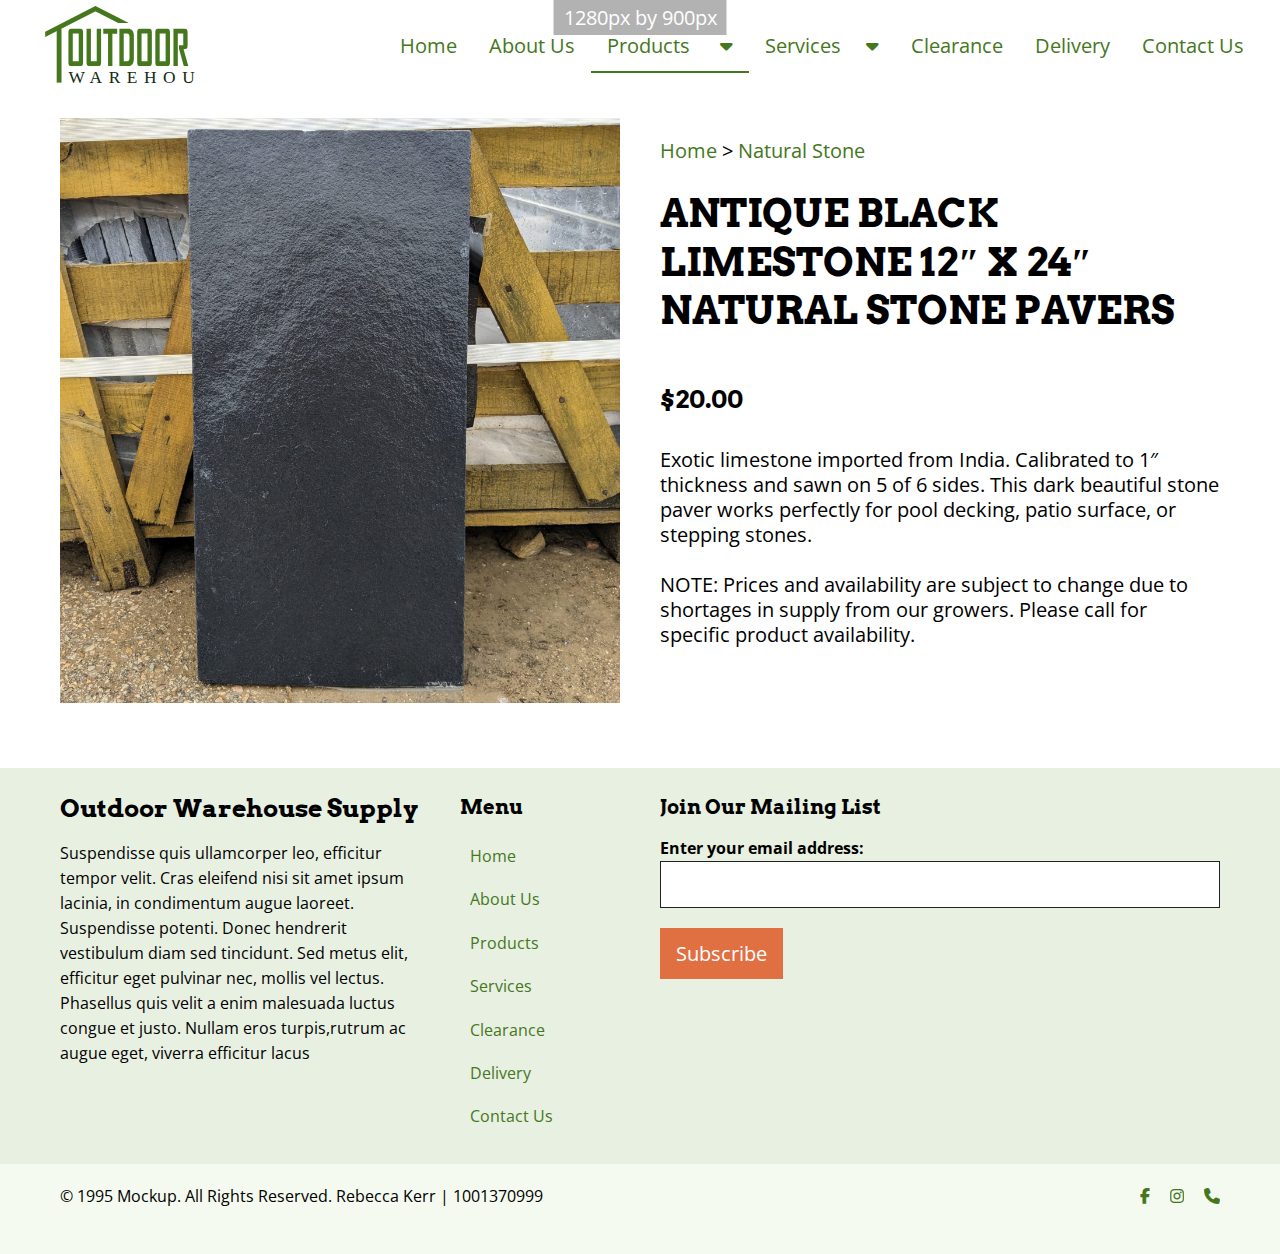
==== web-communication-design-development-2-main/10 - website redesign/20-item.html @ f3628c06 "Delivery page created and added to nav and footer." ====
<!doctype html>
<html lang="en">
    <head>
        <meta charset="utf-8">
        <meta name="viewport" content="width=device-width, initial-scale=1, shrink-to-fit=no">
        <meta name="keywords" content="HTML Template">
        <meta name="description" content="Rebecca Kerr - 1001370999 | HTML Template">
        <meta name="author" content="Student Name">

        <title>Rebecca Kerr - 1001370999 | Template</title>
        <link rel="stylesheet" href="css/style.css">
    </head>
    <body>
        <div class="container-fluid">
            <div class="row">
                <div class="col-sm-12">
                    <nav class="navbar">
                        <a class="navbar-brand" href="index.html">Navbar</a>
                        <button class="navbar-toggler" type="button" data-target="#navigation">
                            <span class="fa-solid fa-bars"></span>
                        </button>
                        <div class="navigation collapse" id="navigation">
                            <ul class="navbar-nav">
                                <li>
                                    <a href="index.html">Home</a>
                                </li>
                                <li>
                                    <a href="about-us.html">About Us</a>
                                </li>
                                <li class="dropdown collapse active">
                                    <a class="dropdown-toggle" href="#">Products <span class="sr-only">(current)</span></a>
                                    <div class="dropdown-menu">
                                        <a href="products.html">All Products</a>
                                        <a href="natural-stone.html">Natural Stone</a>
                                        <a href="#">Nursery</a>
                                        <a href="#">Pavestone</a>
                                        <a href="#">River Rock, Sand, & Gravel</a>
                                        <a href="#">Ceramic Pottery</a>
                                        <a href="#">Masonry</a>
                                        <a href="#">Lawn & Garden</a>
                                    </div>
                                </li>
                                <li class="dropdown collapse">
                                    <a class="dropdown-toggle" href="#">Services</a>
                                    <div class="dropdown-menu">
                                        <a href="services.html">All Services</a>
                                        <a href="gardening.html">Gardening Classes</a>
                                    </div>
                                </li>
                                <li>
                                    <a href="clearance.html">Clearance</a>
                                </li>
                                <li>
                                    <a href="delivery.html">Delivery</a>
                                </li>
                                <li>
                                    <a href="#">Contact Us</a>
                                </li>
                            </ul>
                        </div>
                    </nav>
                </div>
            </div>
        </div>

        <div class="container">
            <div class="row">
                <div class="col-lg-6">
                    <img src="images/flagstone.jpg" alt="Outside of Outdoor Warehouse with a bunch of colorful flowers">
                </div>
                <div class="col-lg-6">
                    <p><a class="redirect" href=index.html>Home</a> > <a class="redirect" href="natural-stone.html">Natural Stone</a></p>
                    <h1>ANTIQUE BLACK LIMESTONE 12″ X 24″ NATURAL STONE PAVERS</h1>
                    <h3>$20.00</h3>
                    <p>Exotic limestone imported from India. Calibrated to 1″ thickness and sawn on 5 of 6 sides. This dark beautiful stone paver works 
                    perfectly for pool decking, patio surface, or stepping stones.</p>
                    <p>NOTE: Prices and availability are subject to change due to shortages in supply from our growers. Please call for specific product 
                    availability.</p>
                </div>
            </div>
        </div>

        <footer>
            <div class="container company-details">
                <div class="row">
                    <div class="col-md-9 col-lg-4">
                        <h3>Outdoor Warehouse Supply</h3>
                        <p>Suspendisse quis ullamcorper leo, efficitur tempor velit. Cras eleifend nisi sit amet ipsum lacinia, in condimentum augue laoreet. 
                        Suspendisse potenti. Donec hendrerit vestibulum diam sed tincidunt. Sed metus elit, efficitur eget pulvinar nec, mollis vel lectus. 
                        Phasellus quis velit a enim malesuada luctus congue et justo. Nullam eros turpis,rutrum ac augue eget, viverra efficitur lacus</p>
                    </div>
                    <div class="col-md-3 col-lg-2">
                        <h4>Menu</h4>
                        <ul class="unstyled footer-nav">
                            <li><a href="index.html">Home</a></li>
                            <li><a href="about-us.html">About Us</a></li>
                            <li><a href="products.html">Products</a></li>
                            <li><a href="services.html">Services</a></li>
                            <li><a href="clearance.html">Clearance</a></li>
                            <li><a href="delivery.html">Delivery</a></li>
                            <li><a href="#">Contact Us</a></li>
                        </ul>
                    </div>
                    <div class="col-md-12 col-lg-6">
                        <h4>Join Our Mailing List</h4>
                        <form>
                            <div class="form-group row">
                                <label for="subscribe" class="col-sm-12 col-form-label">Enter your email address:</label>
                                <div class="col-sm-12">
                                    <input type="email" name="subscribe" id="subscribe" class="form-control" />
                                </div>
                            </div>
                            <input class="btn btn-secondary" type="submit" name="submit" id="submit" value="Subscribe" />
                        </form>
                    </div>
                </div>
            </div>
            <div class="copyright">
                <div class="container">
                    <div class="row">
                        <div class="col-md-8">
                            <p>&copy; 1995 Mockup. All Rights Reserved. Rebecca Kerr | 1001370999</p>
                        </div>
                        <div class="col-md-4">
                            <ul class="inline social-media">
                                <li><a href="https://www.facebook.com/outdoorwarehousesupply" target="_blank"><i class="fa-brands fa-facebook-f"></i></a></li>
                                <li><a href="https://www.instagram.com/outdoorwarehousesupply/" target="_blank"><i class="fa-brands fa-instagram"></i></a></li>
                                <li><a href="tel:972-423-4001" target="_blank"><i class="fa-solid fa-phone"></i></a></li>
                            </ul>
                        </div>
                    </div>
                </div>
            </div>
        </footer>

        <div id="windowSize"></div>

        <script src="js/app.js"></script>
    </body>
</html>
---- web-communication-design-development-2-main/10 - website redesign/css/style.css ----
/*
    Created by: Student Name - Student ID
    Created on: Today's Date
    Updated on: Today's Date
    Project: Flexbox
*/

@import url('https://fonts.googleapis.com/css2?family=Arvo:ital,wght@0,400;0,700;1,400;1,700&family=Open+Sans:ital,wght@0,400;0,700;1,400;1,700&display=swap');
@import url('https://cdnjs.cloudflare.com/ajax/libs/font-awesome/6.2.0/css/all.min.css');

* {
    box-sizing: border-box;
    position: relative;
}

body {
    /*padding: 1rem;*/
    margin: 0;
    font-size: 1rem;
    line-height: var(--base-line-height);
    font-family: 'Open Sans', 'Arial', 'Verdana', sans-serif;
    font-weight: 400;
    height: 100%;
}

html {
    font-size: var(--base-font-size);
    height: 100%;
}

:root {
    /* Grid */
    --number-of-columns: 12;
    --grid-width: calc(100% / var(--number-of-columns));
    --col-1: calc(var(--grid-width) * 1);
    --col-2: calc(var(--grid-width) * 2);
    --col-3: calc(var(--grid-width) * 3);
    --col-4: calc(var(--grid-width) * 4);
    --col-5: calc(var(--grid-width) * 5);
    --col-6: calc(var(--grid-width) * 6);
    --col-7: calc(var(--grid-width) * 7);
    --col-8: calc(var(--grid-width) * 8);
    --col-9: calc(var(--grid-width) * 9);
    --col-10: calc(var(--grid-width) * 10);
    --col-11: calc(var(--grid-width) * 11);
    --col-12: calc(var(--grid-width) * 12);

    /* Branding */
    --primary: hsl(93, 61%, 29%);
    --primary-hover: hsl(93, 61%, 19%);
    --secondary: hsl(17, 72%, 57%);
    --secondary-hover: hsl(17, 72%, 47%);
    --tertiary: hsl(239, 77%, 70%);
    --tertiary-hover: hsl(239, 77%, 60%);
    --font-color: #1d1d1d;
    --secondary-blurred: hsla(211, 100%, 31%, 100%);

    --gray-0: #222222;
    --gray-1: #45771D;
    --gray-2: #68A636;
    --gray-3: #E8F0E1;
    --gray-4: #F4FAEF;

    --white: white;

    /* Other */
    --table-padding: 1.618rem;

    /* Typography */
    --base-font-size: 20px;
    --base-scale: 1.25;
    --base-line-height: calc(1em * var(--base-scale));
    --h4-font-size: 1rem;
    --h3-font-size: calc(1rem * var(--base-scale));
    --h2-font-size: calc(1rem * var(--base-scale) * var(--base-scale));
    --h1-font-size: calc(1rem * var(--base-scale) * var(--base-scale) * var(--base-scale));
}

/* Images */
img {
    max-width: 100%;
}

.round-image {
    border-radius: 50%;
    overflow: hidden;
    aspect-ratio: 1;
}

.round-image img {
    position: absolute;
    width: 100%;
    height: 100%;
    object-fit: cover;
    object-position: center;
}
/* End of Images */

/* TASK: Paste your typography styles here */
h1, h2, h3, h4, h5, h6,
.h1, .h2, .h3, .h4, .h5, .h6 {
    font-family: 'Arvo', 'Times New Roman', 'Georgia', serif;
    line-height: var(--base-line-height);
    font-weight: 700;
    margin-bottom: var(--base-line-height);
}

h1, .h1 {
    font-size: var(--h1-font-size);
}

h2, .h2 {
    font-size: var(--h2-font-size);
}

h3, .h3 {
    font-size: var(--h3-font-size);
}

h4, .h4 {
    font-size: var(--h4-font-size);
}

/* Paragraph */
p {
    margin-bottom: var(--base-line-height);
}

/* Blockquotes */
blockquote {
    font-size: calc(1rem * var(--base-scale));
}

blockquote p:first-of-type::before {
    content: open-quote;
}

blockquote p:last-of-type::after {
    content: close-quote;
}

blockquote.text-center { text-align: center; }

blockquote.text-right { text-align: right; }

blockquote footer {
    font-size: 1rem;
}

blockquote footer::before {
    content: "\2014";
    margin-right: calc(.25rem * var(--base-scale));
}
/* End of Blockquotes */

/* List Styles */
ul.unstyled {
    list-style-type: none;
    padding-left: 0;
}

ul.inline {
    list-style-type: none;
    padding: 0;
    display: inline-flex;
    flex-flow: row wrap;
    justify-content: flex-start;
    align-items: baseline;
    align-content: flex-start;
}

ul.inline > li {
    margin-right: var(--base-line-height);
}

ul.inline > li:last-of-type {
    margin-right: 0;
}

/* Description Lists */
dl {
    border-left: 4px solid black;
    padding: var(--base-line-height);
    padding-right: 0;
}

dt {
    font-weight: bold;
}

dd {
    font-style: italic;
    margin-bottom:  var(--base-line-height);
}

dd:last-of-type {
    margin-bottom: 0;
}
/* End of Lists */
/* End of Typography */

/* Table Styles */
table {
    border-collapse: collapse;
    border: 1px solid #1f1f1f;
    width: 100%;
}

table th,
table td {
    padding: calc(var(--table-padding) / 2) var(--table-padding);
    border: 1px solid #1f1f1f;
    vertical-align: top;
}

thead {
    background-color: #1f1f1f;
}

thead th {
    color: white;
    text-align: left;
}

tbody tr:nth-child(odd) {
    background-color: #fafafa;
}

tbody tr:hover {
    background-color: #efefef;
}

caption {
    caption-side: bottom;
    text-align: left;
    padding: calc(var(--table-padding) / 2) 0;
}
/* End of Table Styles */

/* Code tag */
code {
    font-family: monospace;
    color: crimson;
    font-size: 0.75rem;
    line-height: 1.618em;
}
/* End of code tag */

/* Special classes */
.w-14 {
    width: 14rem;
}
/* End of Special classes */

/* TASK: Paste your grid system here */
.container-fluid,
.container {
    width: 100%;
    padding-left: 1rem;
    padding-right: 1rem;
    margin-left: auto;
    margin-right: auto;
    margin-bottom: 1.25rem;
}

@media screen and (min-width: 576px){ .container { max-width: 576px; }} /* sm */
@media screen and (min-width: 768px){ .container { max-width: 768px; }} /* md */
@media screen and (min-width: 992px){ .container { max-width: 992px; }} /* lg */
@media screen and (min-width: 1200px){ .container { max-width: 1200px; }} /* xl */

.row {
    display: flex;
    flex-flow: row wrap;
    justify-content: flex-start;
    align-items: flex-start;
    align-content: flex-start;
    margin-left: -1rem;
    margin-right: -1rem;
}

[class^="col-"] {
    padding: 0 1rem;
    width: 100%;
    max-width: 100%;
}

.col-xs-1 {
    flex: 0 0 var(--col-1);
    max-width: var(--col-1);
}

.col-xs-2 {
    flex: 0 0 var(--col-2);
    max-width: var(--col-2);
}

.col-xs-3 {
    flex: 0 0 var(--col-3);
    max-width: var(--col-3);
}

.col-xs-4 {
    flex: 0 0 var(--col-4);
    max-width: var(--col-4);
}

.col-xs-5 {
    flex: 0 0 var(--col-5);
    max-width: var(--col-5);
}

.col-xs-6 {
    flex: 0 0 var(--col-6);
    max-width: var(--col-6);
}

.col-xs-7 {
    flex: 0 0 var(--col-7);
    max-width: var(--col-7);
}

.col-xs-8 {
    flex: 0 0 var(--col-8);
    max-width: var(--col-8);
}

.col-xs-9 {
    flex: 0 0 var(--col-9);
    max-width: var(--col-9);
}

.col-xs-10 {
    flex: 0 0 var(--col-10);
    max-width: var(--col-10);
}

.col-xs-11 {
    flex: 0 0 var(--col-11);
    max-width: var(--col-11);
}

.col-xs-12 {
    flex: 0 0 var(--col-12);
    max-width: var(--col-12);
}

/* Styles for 'col-sm-...' grid */
@media screen and (min-width: 576px){
    .col-sm-1 {
        flex: 0 0 var(--col-1);
        max-width: var(--col-1);
    }
    
    .col-sm-2 {
        flex: 0 0 var(--col-2);
        max-width: var(--col-2);
    }
    
    .col-sm-3 {
        flex: 0 0 var(--col-3);
        max-width: var(--col-3);
    }
    
    .col-sm-4 {
        flex: 0 0 var(--col-4);
        max-width: var(--col-4);
    }
    
    .col-sm-5 {
        flex: 0 0 var(--col-5);
        max-width: var(--col-5);
    }
    
    .col-sm-6 {
        flex: 0 0 var(--col-6);
        max-width: var(--col-6);
    }

    .col-sm-7 {
        flex: 0 0 var(--col-7);
        max-width: var(--col-7);
    }
    
    .col-sm-8 {
        flex: 0 0 var(--col-8);
        max-width: var(--col-8);
    }
    
    .col-sm-9 {
        flex: 0 0 var(--col-9);
        max-width: var(--col-9);
    }
    
    .col-sm-10 {
        flex: 0 0 var(--col-10);
        max-width: var(--col-10);
    }
    
    .col-sm-11 {
        flex: 0 0 var(--col-11);
        max-width: var(--col-11);
    }
    
    .col-sm-12 {
        flex: 0 0 var(--col-12);
        max-width: var(--col-12);
    }
}

/* Styles for 'col-md-...' grid */
@media screen and (min-width: 768px){
    .col-md-1 {
        flex: 0 0 var(--col-1);
        max-width: var(--col-1);
    }
    
    .col-md-2 {
        flex: 0 0 var(--col-2);
        max-width: var(--col-2);
    }
    
    .col-md-3 {
        flex: 0 0 var(--col-3);
        max-width: var(--col-3);
    }
    
    .col-md-4 {
        flex: 0 0 var(--col-4);
        max-width: var(--col-4);
    }
    
    .col-md-5 {
        flex: 0 0 var(--col-5);
        max-width: var(--col-5);
    }
    
    .col-md-6 {
        flex: 0 0 var(--col-6);
        max-width: var(--col-6);
    }

    .col-md-7 {
        flex: 0 0 var(--col-7);
        max-width: var(--col-7);
    }
    
    .col-md-8 {
        flex: 0 0 var(--col-8);
        max-width: var(--col-8);
    }
    
    .col-md-9 {
        flex: 0 0 var(--col-9);
        max-width: var(--col-9);
    }
    
    .col-md-10 {
        flex: 0 0 var(--col-10);
        max-width: var(--col-10);
    }
    
    .col-md-11 {
        flex: 0 0 var(--col-11);
        max-width: var(--col-11);
    }
    
    .col-md-12 {
        flex: 0 0 var(--col-12);
        max-width: var(--col-12);
    }
}

/* Styles for 'col-lg-...' grid */
@media screen and (min-width: 992px){
    .col-lg-1 {
        flex: 0 0 var(--col-1);
        max-width: var(--col-1);
    }
    
    .col-lg-2 {
        flex: 0 0 var(--col-2);
        max-width: var(--col-2);
    }
    
    .col-lg-3 {
        flex: 0 0 var(--col-3);
        max-width: var(--col-3);
    }
    
    .col-lg-4 {
        flex: 0 0 var(--col-4);
        max-width: var(--col-4);
    }
    
    .col-lg-5 {
        flex: 0 0 var(--col-5);
        max-width: var(--col-5);
    }
    
    .col-lg-6 {
        flex: 0 0 var(--col-6);
        max-width: var(--col-6);
    }

    .col-lg-7 {
        flex: 0 0 var(--col-7);
        max-width: var(--col-7);
    }
    
    .col-lg-8 {
        flex: 0 0 var(--col-8);
        max-width: var(--col-8);
    }
    
    .col-lg-9 {
        flex: 0 0 var(--col-9);
        max-width: var(--col-9);
    }
    
    .col-lg-10 {
        flex: 0 0 var(--col-10);
        max-width: var(--col-10);
    }
    
    .col-lg-11 {
        flex: 0 0 var(--col-11);
        max-width: var(--col-11);
    }
    
    .col-lg-12 {
        flex: 0 0 var(--col-12);
        max-width: var(--col-12);
    }
}

/* Styles for 'col-xl-...' grid */
@media screen and (min-width: 1200px){
    .col-xl-1 {
        flex: 0 0 var(--col-1);
        max-width: var(--col-1);
    }
    
    .col-xl-2 {
        flex: 0 0 var(--col-2);
        max-width: var(--col-2);
    }
    
    .col-xl-3 {
        flex: 0 0 var(--col-3);
        max-width: var(--col-3);
    }
    
    .col-xl-4 {
        flex: 0 0 var(--col-4);
        max-width: var(--col-4);
    }
    
    .col-xl-5 {
        flex: 0 0 var(--col-5);
        max-width: var(--col-5);
    }
    
    .col-xl-6 {
        flex: 0 0 var(--col-6);
        max-width: var(--col-6);
    }

    .col-xl-7 {
        flex: 0 0 var(--col-7);
        max-width: var(--col-7);
    }
    
    .col-xl-8 {
        flex: 0 0 var(--col-8);
        max-width: var(--col-8);
    }
    
    .col-xl-9 {
        flex: 0 0 var(--col-9);
        max-width: var(--col-9);
    }
    
    .col-xl-10 {
        flex: 0 0 var(--col-10);
        max-width: var(--col-10);
    }
    
    .col-xl-11 {
        flex: 0 0 var(--col-11);
        max-width: var(--col-11);
    }
    
    .col-xl-12 {
        flex: 0 0 var(--col-12);
        max-width: var(--col-12);
    }
}

/* End of System */

/* Navigation Styles */
.navbar {
    display: flex;
    flex-flow: row wrap;
    justify-content: space-between;
    align-items: center;
    align-content: flex-start;
}

.navbar-brand {
    display: block;
    overflow: hidden;
    background: url(../images/logo.svg) no-repeat center/contain transparent;
    width: 10rem;
    height: 4rem;
    text-indent: -9999px;
    text-decoration: none;
}

.navbar-toggler {
    background-color: var(--primary);
    border: 0 none;
    color: white;
    width: 2rem;
    height: 2rem;
    display: flex;
    flex-flow: row wrap;
    justify-content: center;
    align-items: center;
    align-content: center;
}

.navigation {
    flex: 0 0 100%;
}

.navbar-nav {
    list-style-type: none;
    padding: 0;
}

.navbar-nav li > a {
    color: var(--primary);
    display: block;
    overflow: hidden;
    padding: calc((1em / var(--base-scale)) / var(--base-scale)) calc(1em / var(--base-scale));
    text-decoration: none;
    border-bottom: 2px solid transparent;
}

.navbar-nav li.active > a {
    border-bottom-color: var(--primary);
}

.navbar-nav li > a:hover {
    background-color: var(--primary);
    color: var(--white);
}

.dropdown-toggle::after {
    content: "\f0d8";
    font-family: "FontAwesome";
    font-weight: 400;
    margin-left: var(--base-line-height);
}

.collapse > .dropdown-toggle::after {
    content: "\f0d7";
}

.dropdown-menu {
    background-color: var(--gray-2);
    display: flex;
    flex-flow: row wrap;
    justify-content: flex-start;
    align-items: flex-start;
    align-content: flex-start;
    /* This fixes the issue with the menu not being clickable when you expand it on desktop */
    z-index: 1;
}

.dropdown-menu > a {
    flex: 1 0 100%;
    color: var(--white);
    padding: calc((1em / var(--base-scale)) / var(--base-scale)) calc(1em / var(--base-scale));
    text-decoration: none;
}

.dropdown-menu > a:hover {
    background-color: var(--gray-1);
}

.sr-only {
    position: absolute;
    width: 1px;
    height: 1px;
    padding: 0;
    margin: -1px;
    overflow: hidden;
    clip: rect(0,0,0,0);
    white-space: nowrap;
    border-width: 0;
}

.navigation.collapse .navbar-nav {
    display: none;
}

.dropdown.collapse .dropdown-menu {
    display: none;
}

@media screen and (min-width: 992px){
    .navbar-toggler {
        display: none;
    }

    .navigation {
        flex: 0 0 auto;
    }

    .navbar-nav {
        display: flex;
        flex-flow: row wrap;
        justify-content: flex-end;
        align-items: baseline;
        align-content: center;
    }

    .dropdown-menu {
        position: absolute;
    }

    .navigation.collapse .navbar-nav,
    .navbar-nav {
        display: flex;
        flex-flow: row wrap;
        justify-content: flex-end;
        align-items: baseline;
        align-content: center;
    }
}

/* End of Navigation Styles */

.hero-image1 {
    background-image: linear-gradient(rgba(0, 0, 0, 0.5), rgba(0, 0, 0, 0.5)), url("../images/gardening.jpg");
    height: 50vh;
    background-position: center;
    background-repeat: no-repeat;
    background-size: cover;
    position: relative;
    margin-bottom: 2rem;
  }

  .hero-image2 {
    background-image: linear-gradient(rgba(0, 0, 0, 0.5), rgba(0, 0, 0, 0.5)), url("../images/outside.jpg");
    height: 30vh;
    background-position: center;
    background-repeat: no-repeat;
    background-size: cover;
    position: relative;
    margin-bottom: 2rem;
  }
  
  .hero-text {
    text-align: center;
    position: absolute;
    top: 50%;
    left: 50%;
    transform: translate(-50%, -50%);
    color: white;
  }

  .circle {
    border-radius: 50%;
  }

  .name {
    display: flex;
    justify-content: center;
  }

  .title {
    display: flex;
    justify-content: center;
  }

  .row-reverse {
    display: flex;
    flex-flow: row-reverse wrap;
    justify-content: flex-start;
    align-items: flex-start;
    align-content: flex-start;
    margin-left: -1rem;
    margin-right: -1rem;
}

.row2 {
    display: flex;
    flex-flow: row wrap;
    justify-content: flex-start;
    align-items: flex-start;
    align-content: flex-start;
}

.row3 {
    display: flex;
    flex-flow: row nowrap;
    justify-content: center;
    align-items: center;
    align-content: center;
    margin-left: -1rem;
    margin-right: -1rem;
}

.green {
    background-color: var(--gray-3);
    padding-left: 1.5rem;
    border-radius: 10px 0 0 10px;
}

.blob {
    padding: 1rem;
    background-color: var(--gray-3);
    border-radius: 10px;
    margin: 0 1rem;
    text-align: center;
}

.fa-seedling {
    color: var(--primary);
    margin: 0;
    margin: 0 2.5rem;
}

.product-item {
    text-decoration: none;
}

.product-item:link {
    color: var(--primary);
}

.product-item:visited {
    color: var(--primary);
}

.product-item:hover {
    opacity: 0.6;
    transition: 0.3s ease;
    text-decoration: underline;
}

.border {
    padding: 1rem;
    margin-top: -1rem;
}

.border:hover {
    border: black solid 1px;
}

.money {
    font-weight: bold;
    margin-bottom: 0;
}

.money-strike {
    text-decoration: line-through;
}

.red {
    color: red;
    margin-left: 0.5rem;
    font-weight: bold;
}

.redirect {
    color: var(--primary);
    text-decoration: none;
}

.redirect:hover {
    text-decoration: underline;
}

  /* Carousel Styles */
.carousel {
    position: relative;
}

.carousel-inner {
    position: relative;
    width: 100%;
    overflow: hidden;
}

.carousel-item {
    position: relative;
    display: none;
    float: left;
    width: 100%;
    margin-right: -100%;
    backface-visibility: hidden;
    transition: transform 0.6s ease-in-out;
    padding: 2rem;
    background-color: var(--gray-4);
}

.carousel-item.active {
    display: block;
}

button[class^=carousel-control] {
    cursor: pointer;
    position: absolute;
    top: 0;
    bottom: 0;
    z-index: 1;
    display: flex;
    flex-flow: row wrap;
    align-items: center;
    justify-content: center;
    width: 2rem;
    padding: 0;
    color: var(--primary);
    background-color: transparent;
    border: 0;
    text-align: center;
    opacity: 0.5;
    transition: opacity 0.15s ease;
    font-size: 1rem;
}

.carousel-control-next {
    right: 0;
}

.carousel-control-prev {
    left: 0;
}

button[class^=carousel-control]:hover {
    color: var(--primary);
    outline: 0;
    opacity: 0.9;
}

/* There's no need to add this if you already have it on your Navigation CSS */
.sr-only {
    position: absolute;
    width: 1px;
    height: 1px;
    padding: 0;
    margin: -1px;
    overflow: hidden;
    clip: rect(0,0,0,0);
    white-space: nowrap;
    border-width: 0;
}
/* End of Carousel Styles */

/* Footer Styles */
footer {
    margin-top: 3rem;
    font-size: calc(1rem / var(--base-scale));
    background-color: var(--gray-3);
}

footer h3,
footer h4 {
    margin-bottom: calc(1rem / var(--base-scale));
}

footer .footer-nav {
    margin: 0;
}

footer .footer-nav a {
    display: block;
    overflow: hidden;
    padding: calc((1em / var(--base-scale)) / var(--base-scale) / var(--base-scale)) calc(1em / var(--base-scale) / var(--base-scale));
    color: var(--primary);
    text-decoration: none;
    border-bottom: 2px solid transparent;
}

footer .footer-nav a:hover {
    color: var(--primary-hover);
    border-bottom-color: var(--primary-hover);
}

footer .form-group label {
    margin-top: 0;
}

footer .copyright {
    background-color: var(--gray-4);
    text-align: center;
    padding: 1rem 0;
}

footer p,
footer .social-media {
    margin: 0;
    max-width: 100%;
    width: 100%;
}

footer .social-media {
    justify-content: center;
}

footer .social-media a {
    display: block;
    overflow: hidden;
    color: var(--primary);
}

@media screen and (min-width: 768px){
    footer .copyright {
        text-align: unset;
    }

    footer .social-media {
        justify-content: flex-end;
    }
}
/* End of Footer Styles */

/* Story Styles */
.story {
    display: flex;
    flex-flow: row nowrap;
    justify-content: flex-start;
    align-items: flex-start;
    align-content: flex-start;
    gap: 1.618rem;
}

.story .image {
    aspect-ratio: 1;
    background-color: #dadada;
    flex: 0 0 calc(50% - 1.618rem);
}

.story .description {
    flex: 1 0 50%;
}

@media screen and (min-width: 576px){
    .story .image {
        flex-basis: 30%;
    }
}

@media screen and (min-width: 992px){
    .story {
        flex-flow: column wrap;
    }

    .story .image {
        aspect-ratio: 16/9;
        flex: 0 0 100%;
        width: 100%;
    }
}
/* End of Story Styles */

/* TASK: Paste the styles for the Flexbox Assignment: In Class Practice */

/* Branding */
.swatch {
    aspect-ratio: 1;
    display: flex;
    flex-flow: row wrap;
    justify-content: center;
    align-items: center;
    align-content: center;
    border: 1px solid var(--gray-0);
}

.swatch.primary { background-color: var(--primary) }
.swatch.primary-hover { background-color: var(--primary-hover) }
.swatch.secondary { background-color: var(--secondary) }
.swatch.secondary-hover { background-color: var(--secondary-hover) }
.swatch.tertiary { background-color: var(--tertiary) }
.swatch.tertiary-hover { background-color: var(--tertiary-hover) }
.swatch.font-color { background-color: var(--font-color) }
.swatch.gray-0 { background-color: var(--gray-0) }
.swatch.gray-1 { background-color: var(--gray-1) }
.swatch.gray-2 { background-color: var(--gray-2) }
.swatch.gray-3 { background-color: var(--gray-3) }
.swatch.white { background-color: var(--white) }

.swatch.primary,
.swatch.primary-hover,
.swatch.secondary,
.swatch.secondary-hover,
.swatch.tertiary,
.swatch.tertiary-hover,
.swatch.font-color,
.swatch.gray-0,
.swatch.gray-1 {
    color: var(--white);
}

/* Button styles */
.btn {
    font-size: 1rem;
    line-height: var(--base-line-height);
    display: inline-block;
    overflow: hidden;
    padding: calc((1em / var(--base-scale)) / var(--base-scale)) calc(1em / var(--base-scale));
    background-color: var(--gray-1);
    text-decoration: none;
    color: var(--white);
    border: 0 none;
    cursor: pointer;
    margin-bottom: 1rem;
}

.btn:hover {
    background-color: var(--gray-0);
}

/* Button colors */
.btn-primary {
    background-color: var(--primary);
}

.btn-primary:hover {
    background-color: var(--primary-hover);
}

.btn-secondary {
    background-color: var(--secondary);
}

.btn-secondary:hover {
    background-color: var(--secondary-hover);
}

.btn-tertiary {
    background-color: var(--tertiary);
}

.btn-tertiary:hover {
    background-color: var(--tertiary-hover);
}

/* Button sizes */
.btn-sm {
    font-size: calc(1em / var(--base-scale));
}

.btn-lg {
    font-size: var(--h3-font-size);
}

/* Forms */
fieldset {
    padding: var(--base-line-height);
    border: 1px solid var(--primary);
    margin-bottom: var(--base-line-height);
}

fieldset legend {
    color: var(--primary);
}

.form-group {
    margin-bottom: var(--base-line-height);
}

fieldset .form-group:last-of-type {
    margin-bottom: 0;
}

.form-group label {
    font-weight: bold;
}

.form-control,
.form-check-input {
    accent-color: var(--secondary);
}

input,
select,
textarea {
    font-family: inherit;
    font-size: 1rem;
    line-height: var(--base-line-height);
    padding: calc((1em / var(--base-scale)) / var(--base-scale) / var(--base-scale)) calc(1em / var(--base-scale) / var(--base-scale));
    border: 1px solid var(--gray-0);
    color: var(--font-color);
}

input.form-control {
    width: 100%;
    max-width: 100%;
}

textarea {
    width: 100%;
    max-width: 100%;
    min-height: calc(4 * var(--base-line-height));
}

/* Pseudo Selectors */
.form-control:focus {
    outline: var(--secondary-blurred) solid 2px;
    outline-offset: 2px;
}

.form-check-input:checked {
    box-shadow: 0 0 4px 4px var(--secondary-blurred);
}

.form-control:disabled,
.form-control:hover:disabled,
input:disabled,
input:hover:disabled {
    background-color: var(--gray-3);
    color: var(--gray-2);
    cursor: not-allowed;
}

input:invalid,
input:focus:invalid {
    border-color: red;
    box-shadow: 0 0 2px red;
    outline: red solid 2px;
    outline-offset: 2px;
}
/* End of Branding */

/*
    * Window size styles
    * Do not edit or delete this from examples
*/
#windowSize {
    padding: 0.25rem 0.5rem;
    background-color: rgba(0,0,0,0.3);
    color: white;
    position: absolute;
    top: 0;
    left: 50%;
    transform: translate(-50%, 0);
    user-select: none;
    z-index: 10;
}
/* End of Window size styles */
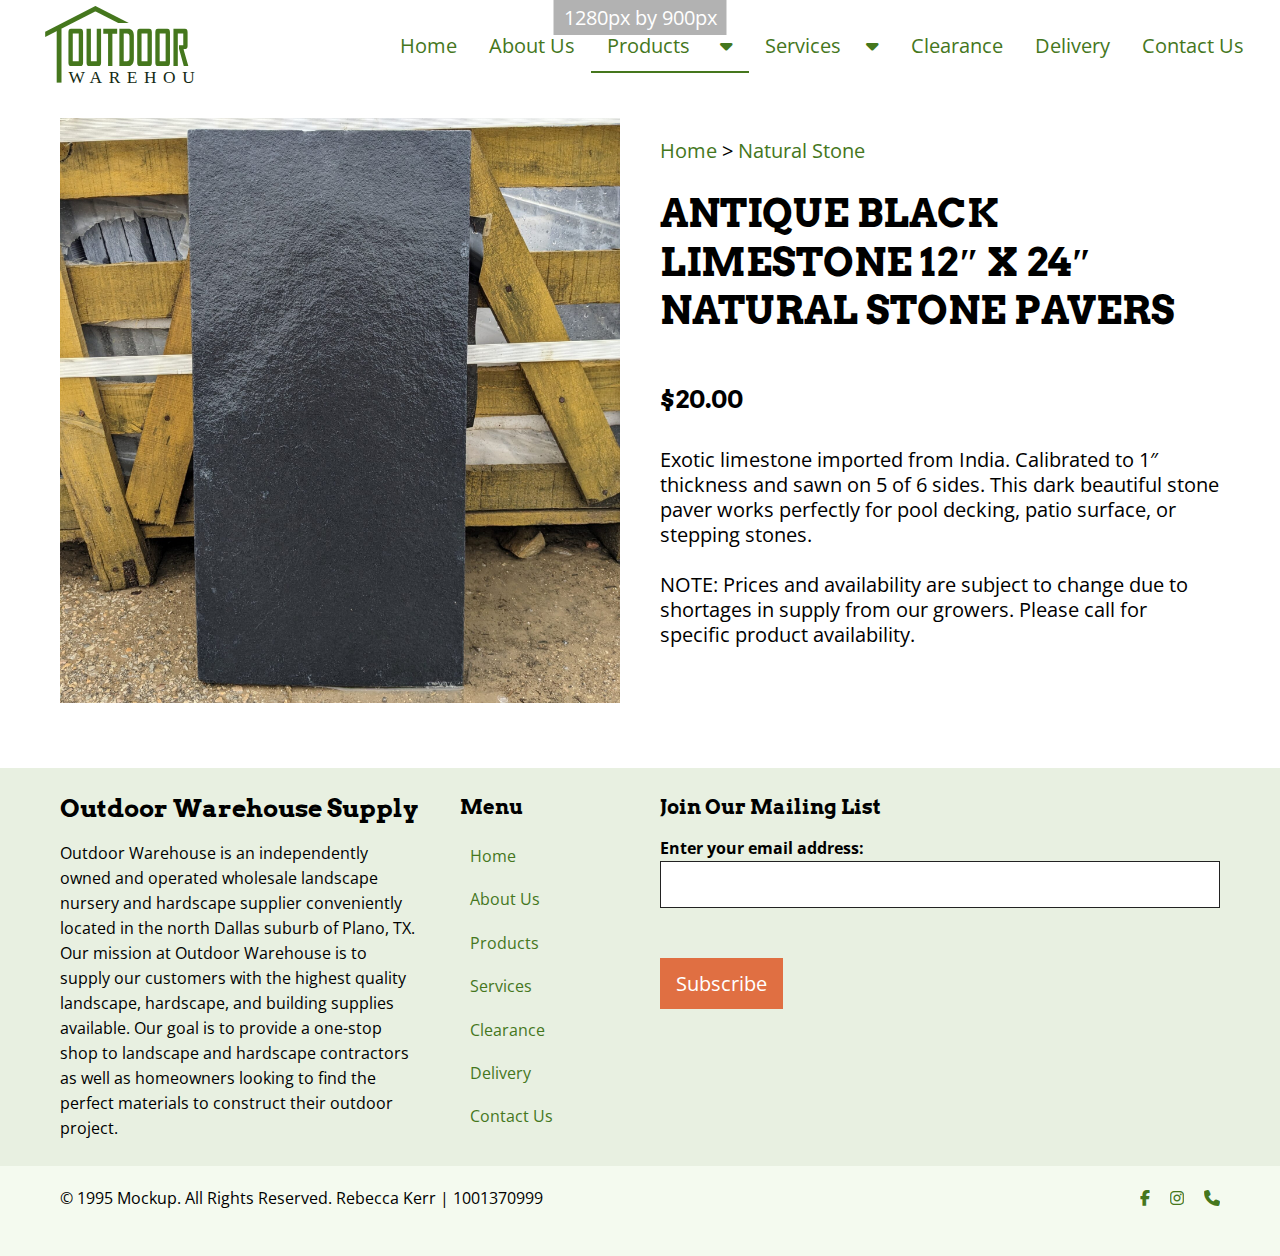
==== commit ef0e245c: "Added blurb to footer on all pages." ====
--- a/web-communication-design-development-2-main/10 - website redesign/20-item.html
+++ b/web-communication-design-development-2-main/10 - website redesign/20-item.html
@@ -54,7 +54,7 @@
                                     <a href="delivery.html">Delivery</a>
                                 </li>
                                 <li>
-                                    <a href="#">Contact Us</a>
+                                    <a href="contact.html">Contact Us</a>
                                 </li>
                             </ul>
                         </div>
@@ -85,9 +85,10 @@
                 <div class="row">
                     <div class="col-md-9 col-lg-4">
                         <h3>Outdoor Warehouse Supply</h3>
-                        <p>Suspendisse quis ullamcorper leo, efficitur tempor velit. Cras eleifend nisi sit amet ipsum lacinia, in condimentum augue laoreet. 
-                        Suspendisse potenti. Donec hendrerit vestibulum diam sed tincidunt. Sed metus elit, efficitur eget pulvinar nec, mollis vel lectus. 
-                        Phasellus quis velit a enim malesuada luctus congue et justo. Nullam eros turpis,rutrum ac augue eget, viverra efficitur lacus</p>
+                        <p>Outdoor Warehouse is an independently owned and operated wholesale landscape nursery and hardscape supplier conveniently located in 
+                        the north Dallas suburb of Plano, TX. Our mission at Outdoor Warehouse is to supply our customers with the highest quality landscape, 
+                        hardscape, and building supplies available. Our goal is to provide a one-stop shop to landscape and hardscape contractors as well as 
+                        homeowners looking to find the perfect materials to construct their outdoor project.</p>
                     </div>
                     <div class="col-md-3 col-lg-2">
                         <h4>Menu</h4>
@@ -98,7 +99,7 @@
                             <li><a href="services.html">Services</a></li>
                             <li><a href="clearance.html">Clearance</a></li>
                             <li><a href="delivery.html">Delivery</a></li>
-                            <li><a href="#">Contact Us</a></li>
+                            <li><a href="contact.html">Contact Us</a></li>
                         </ul>
                     </div>
                     <div class="col-md-12 col-lg-6">
--- a/web-communication-design-development-2-main/10 - website redesign/css/style.css
+++ b/web-communication-design-development-2-main/10 - website redesign/css/style.css
@@ -762,6 +762,16 @@
     position: relative;
     margin-bottom: 2rem;
   }
+
+  .hero-image3 {
+    background-image: linear-gradient(rgba(0, 0, 0, 0.5), rgba(0, 0, 0, 0.5)), url("../images/delivery2.jpg");
+    height: 30vh;
+    background-position: center;
+    background-repeat: no-repeat;
+    background-size: cover;
+    position: relative;
+    margin-bottom: 2rem;
+  }
   
   .hero-text {
     text-align: center;
@@ -884,6 +894,33 @@
 .redirect:hover {
     text-decoration: underline;
 }
+
+.socialmedia-row {
+    display: flex;
+    flex-flow: row wrap;
+}
+
+.socialmedia-row a {
+    color: var(--primary);
+    display: flex;
+    justify-content: center;
+    align-content: center;
+    align-items: center;
+    text-decoration: none;
+    margin-right: 1rem;
+}
+
+.form-control {
+    margin-bottom: 1.5em;
+  }
+
+  #materials {
+    width:100%;
+  }
+
+  .socialmedia-row p {
+    margin-bottom: 1em;
+  }
 
   /* Carousel Styles */
 .carousel {
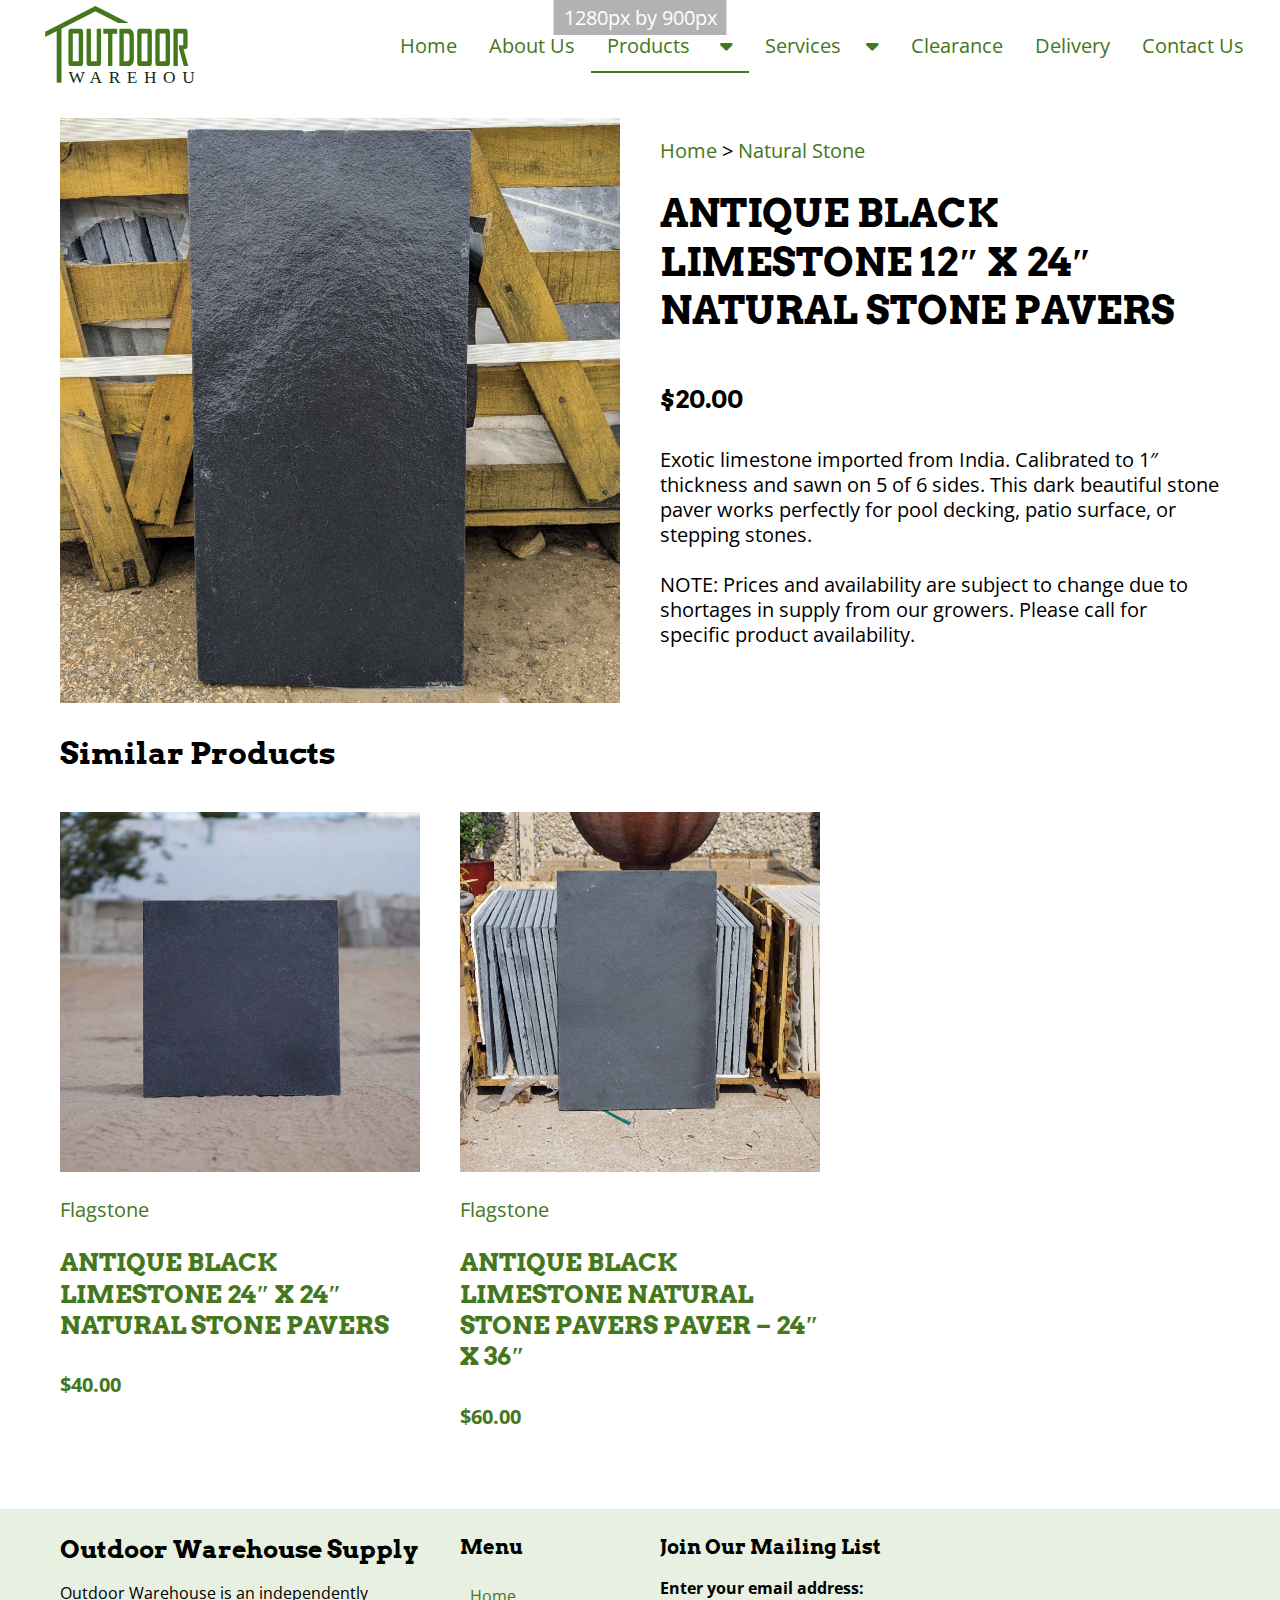
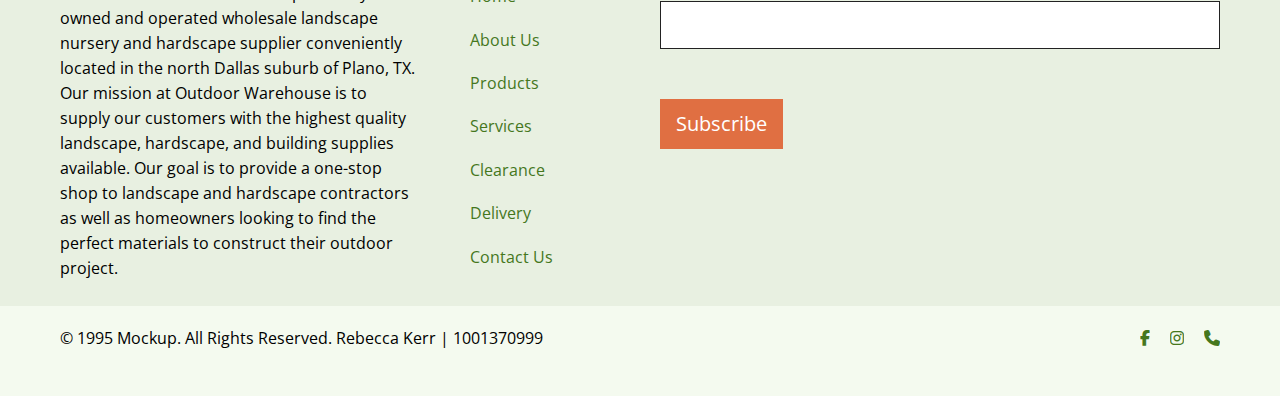
==== commit a4a9c882: "Info added to service page, other pages minor changes." ====
--- a/web-communication-design-development-2-main/10 - website redesign/20-item.html
+++ b/web-communication-design-development-2-main/10 - website redesign/20-item.html
@@ -80,6 +80,28 @@
             </div>
         </div>
 
+        <div class="container">
+            <h2>Similar Products</h2>
+            <div class="row">
+                <div class="col-xs-6 col-md-6 col-lg-4 border">
+                    <a class="product-item" href="#">
+                        <img src="images/natural-40.jpg" alt="Black square of Flagstone">
+                        <p>Flagstone</p>
+                        <h3>ANTIQUE BLACK LIMESTONE 24″ X 24″ NATURAL STONE PAVERS</h3>
+                        <p class="money">$40.00</p>
+                    </a>
+                </div>
+                <div class="col-xs-6 col-md-6 col-lg-4 border">
+                    <a class="product-item" href="#">
+                        <img src="images/natural-60.jpg" alt="Small gray rectangle of Flagstone">
+                        <p>Flagstone</p>
+                        <h3>ANTIQUE BLACK LIMESTONE NATURAL STONE PAVERS PAVER – 24″ X 36″</h3>
+                        <p class="money">$60.00</p>
+                    </a>
+                </div>
+            </div>
+        </div>
+
         <footer>
             <div class="container company-details">
                 <div class="row">
--- a/web-communication-design-development-2-main/10 - website redesign/css/style.css
+++ b/web-communication-design-development-2-main/10 - website redesign/css/style.css
@@ -772,6 +772,16 @@
     position: relative;
     margin-bottom: 2rem;
   }
+
+  .hero-image4 {
+    background-image: linear-gradient(rgba(0, 0, 0, 0.5), rgba(0, 0, 0, 0.5)), url("../images/flowers1.jpg");
+    height: 30vh;
+    background-position: center;
+    background-repeat: no-repeat;
+    background-size: cover;
+    position: relative;
+    margin-bottom: 2rem;
+  }
   
   .hero-text {
     text-align: center;
@@ -920,6 +930,10 @@
 
   .socialmedia-row p {
     margin-bottom: 1em;
+  }
+
+  iframe {
+    padding: 0 2rem 2rem 0;
   }
 
   /* Carousel Styles */
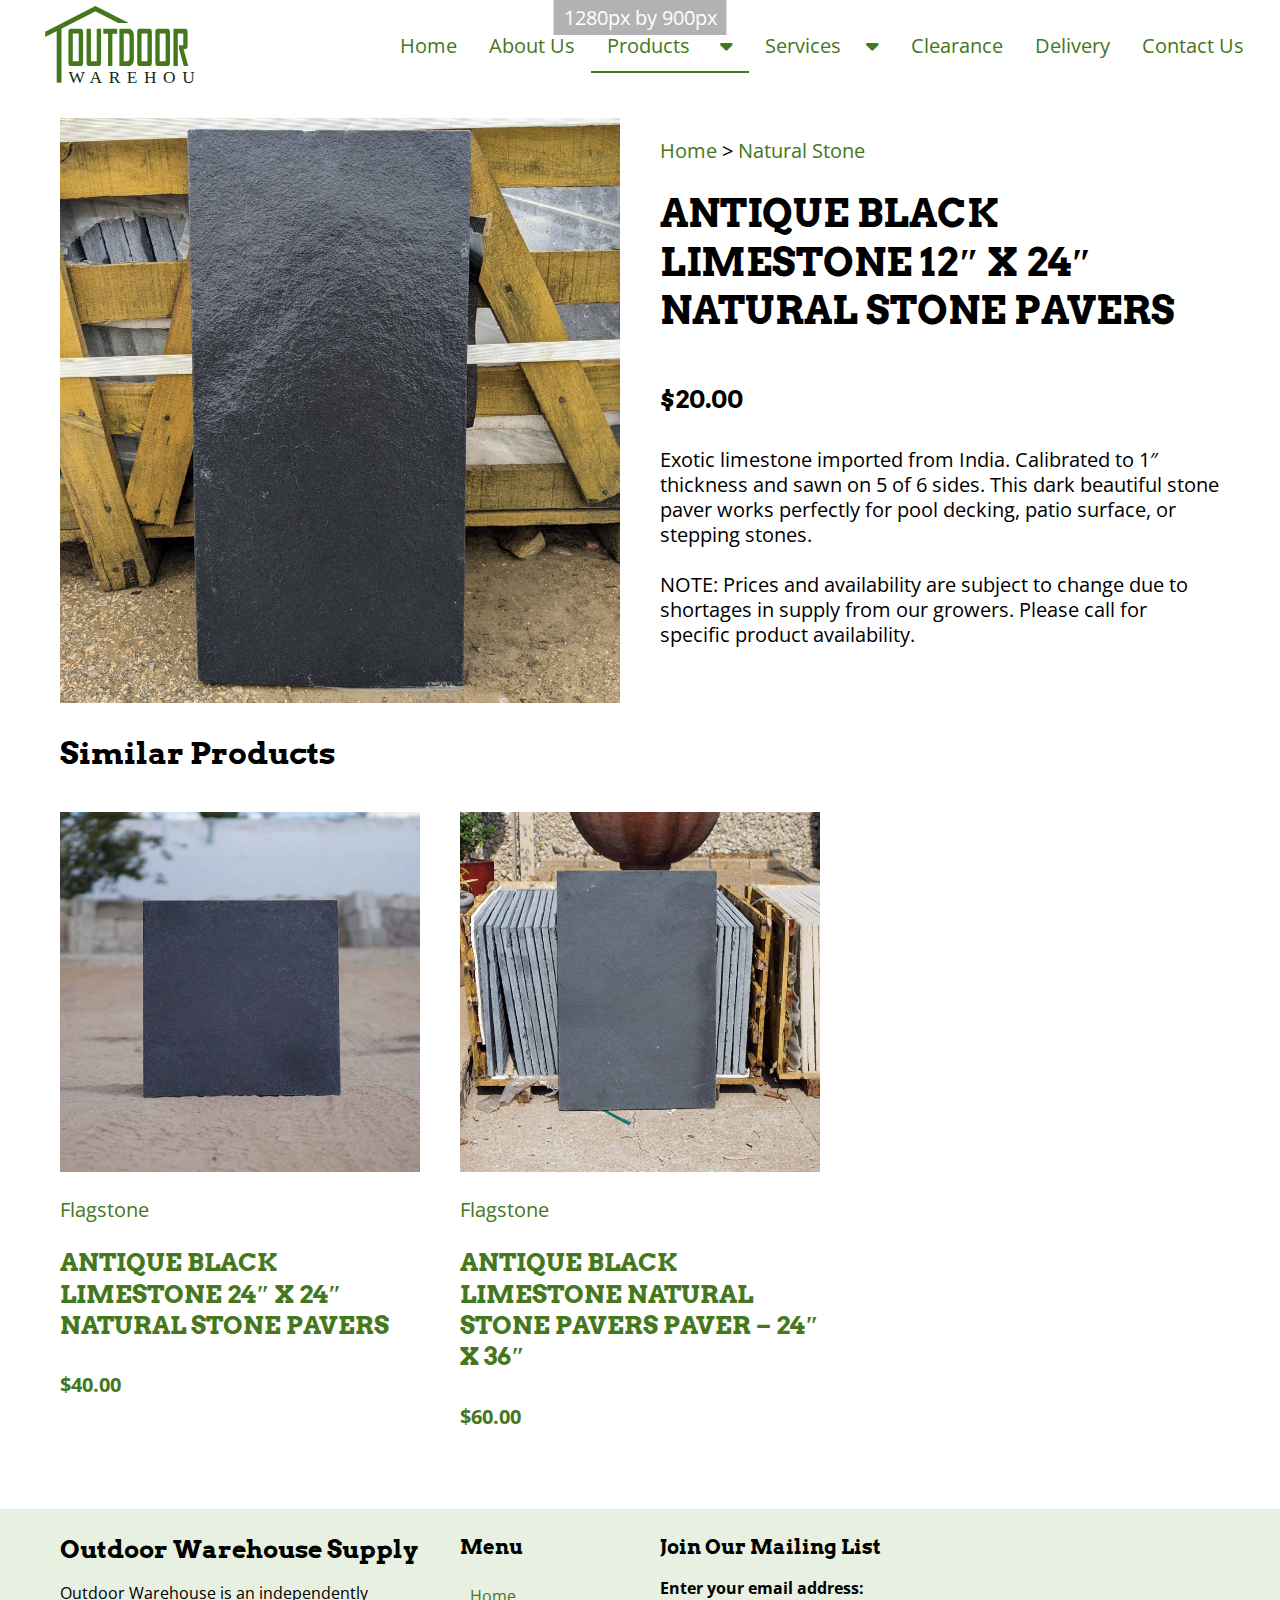
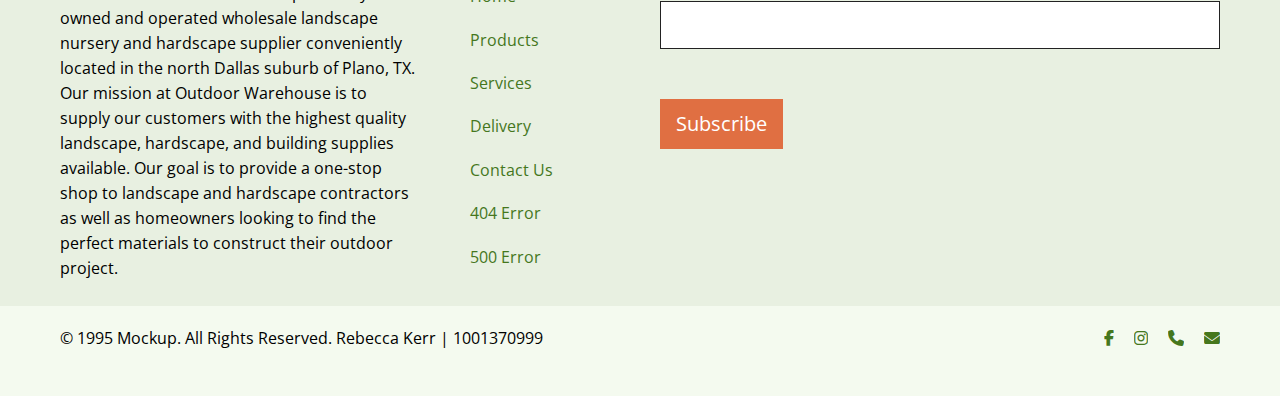
==== commit ca808cbd: "Footer adjusted for clutter, mail icon added." ====
--- a/web-communication-design-development-2-main/10 - website redesign/20-item.html
+++ b/web-communication-design-development-2-main/10 - website redesign/20-item.html
@@ -116,12 +116,12 @@
                         <h4>Menu</h4>
                         <ul class="unstyled footer-nav">
                             <li><a href="index.html">Home</a></li>
-                            <li><a href="about-us.html">About Us</a></li>
                             <li><a href="products.html">Products</a></li>
                             <li><a href="services.html">Services</a></li>
-                            <li><a href="clearance.html">Clearance</a></li>
                             <li><a href="delivery.html">Delivery</a></li>
                             <li><a href="contact.html">Contact Us</a></li>
+                            <li><a href="404.html">404 Error</a></li>
+                            <li><a href="500.html">500 Error</a></li>
                         </ul>
                     </div>
                     <div class="col-md-12 col-lg-6">
@@ -149,6 +149,7 @@
                                 <li><a href="https://www.facebook.com/outdoorwarehousesupply" target="_blank"><i class="fa-brands fa-facebook-f"></i></a></li>
                                 <li><a href="https://www.instagram.com/outdoorwarehousesupply/" target="_blank"><i class="fa-brands fa-instagram"></i></a></li>
                                 <li><a href="tel:972-423-4001" target="_blank"><i class="fa-solid fa-phone"></i></a></li>
+                                <li><a href="mailto:info@outdoorwarehousesupply.com" target="_blank"><i class="fa-solid fa-envelope"></i></a></li>
                             </ul>
                         </div>
                     </div>
--- a/web-communication-design-development-2-main/10 - website redesign/css/style.css
+++ b/web-communication-design-development-2-main/10 - website redesign/css/style.css
@@ -782,6 +782,16 @@
     position: relative;
     margin-bottom: 2rem;
   }
+
+  .hero-image5 {
+    background-image: linear-gradient(rgba(0, 0, 0, 0.5), rgba(0, 0, 0, 0.5)), url("../images/class.jpg");
+    height: 30vh;
+    background-position: center;
+    background-repeat: no-repeat;
+    background-size: cover;
+    position: relative;
+    margin-bottom: 2rem;
+  }
   
   .hero-text {
     text-align: center;
@@ -834,10 +844,34 @@
     margin-right: -1rem;
 }
 
+.row4 {
+    display: flex;
+    flex-flow: row wrap;
+    justify-content: flex-start;
+    align-items: center;
+    align-content: flex-start;
+}
+
+.row4 a {
+    color: var(--primary);
+    text-decoration: none;
+}
+
+.row4 a:hover {
+    color: var(--primary-hover);
+    text-decoration: underline;
+}
+
 .green {
     background-color: var(--gray-3);
     padding-left: 1.5rem;
     border-radius: 10px 0 0 10px;
+}
+
+.green2 {
+    background-color: var(--gray-3);
+    padding: 1rem;
+    border-radius: 10px;
 }
 
 .blob {
@@ -850,8 +884,11 @@
 
 .fa-seedling {
     color: var(--primary);
-    margin: 0;
     margin: 0 2.5rem;
+}
+
+.fa-square-check {
+    padding: 0 1rem 0 1rem;
 }
 
 .product-item {
@@ -933,7 +970,23 @@
   }
 
   iframe {
-    padding: 0 2rem 2rem 0;
+    padding: 0 2rem 0.5rem 0;
+  }
+  
+  .centered {
+    text-align: center;
+  }
+
+.fa-sun-plant-wilt {
+    display: flex;
+    justify-content: center;
+    color: var(--primary);
+}
+
+  @media screen and (max-width: 575px){
+    .fa-seedling {
+        display: none;
+    }
   }
 
   /* Carousel Styles */
@@ -1104,6 +1157,15 @@
     .story .image {
         flex-basis: 30%;
     }
+
+    .fa-seedling {
+        margin: 0;
+    }
+
+    .fa-4x {
+        font-size: 2rem;
+        margin: 0 2.5rem;
+    }
 }
 
 @media screen and (min-width: 992px){
@@ -1115,6 +1177,11 @@
         aspect-ratio: 16/9;
         flex: 0 0 100%;
         width: 100%;
+    }
+
+    .fa-4x {
+        font-size: 4rem;
+
     }
 }
 /* End of Story Styles */
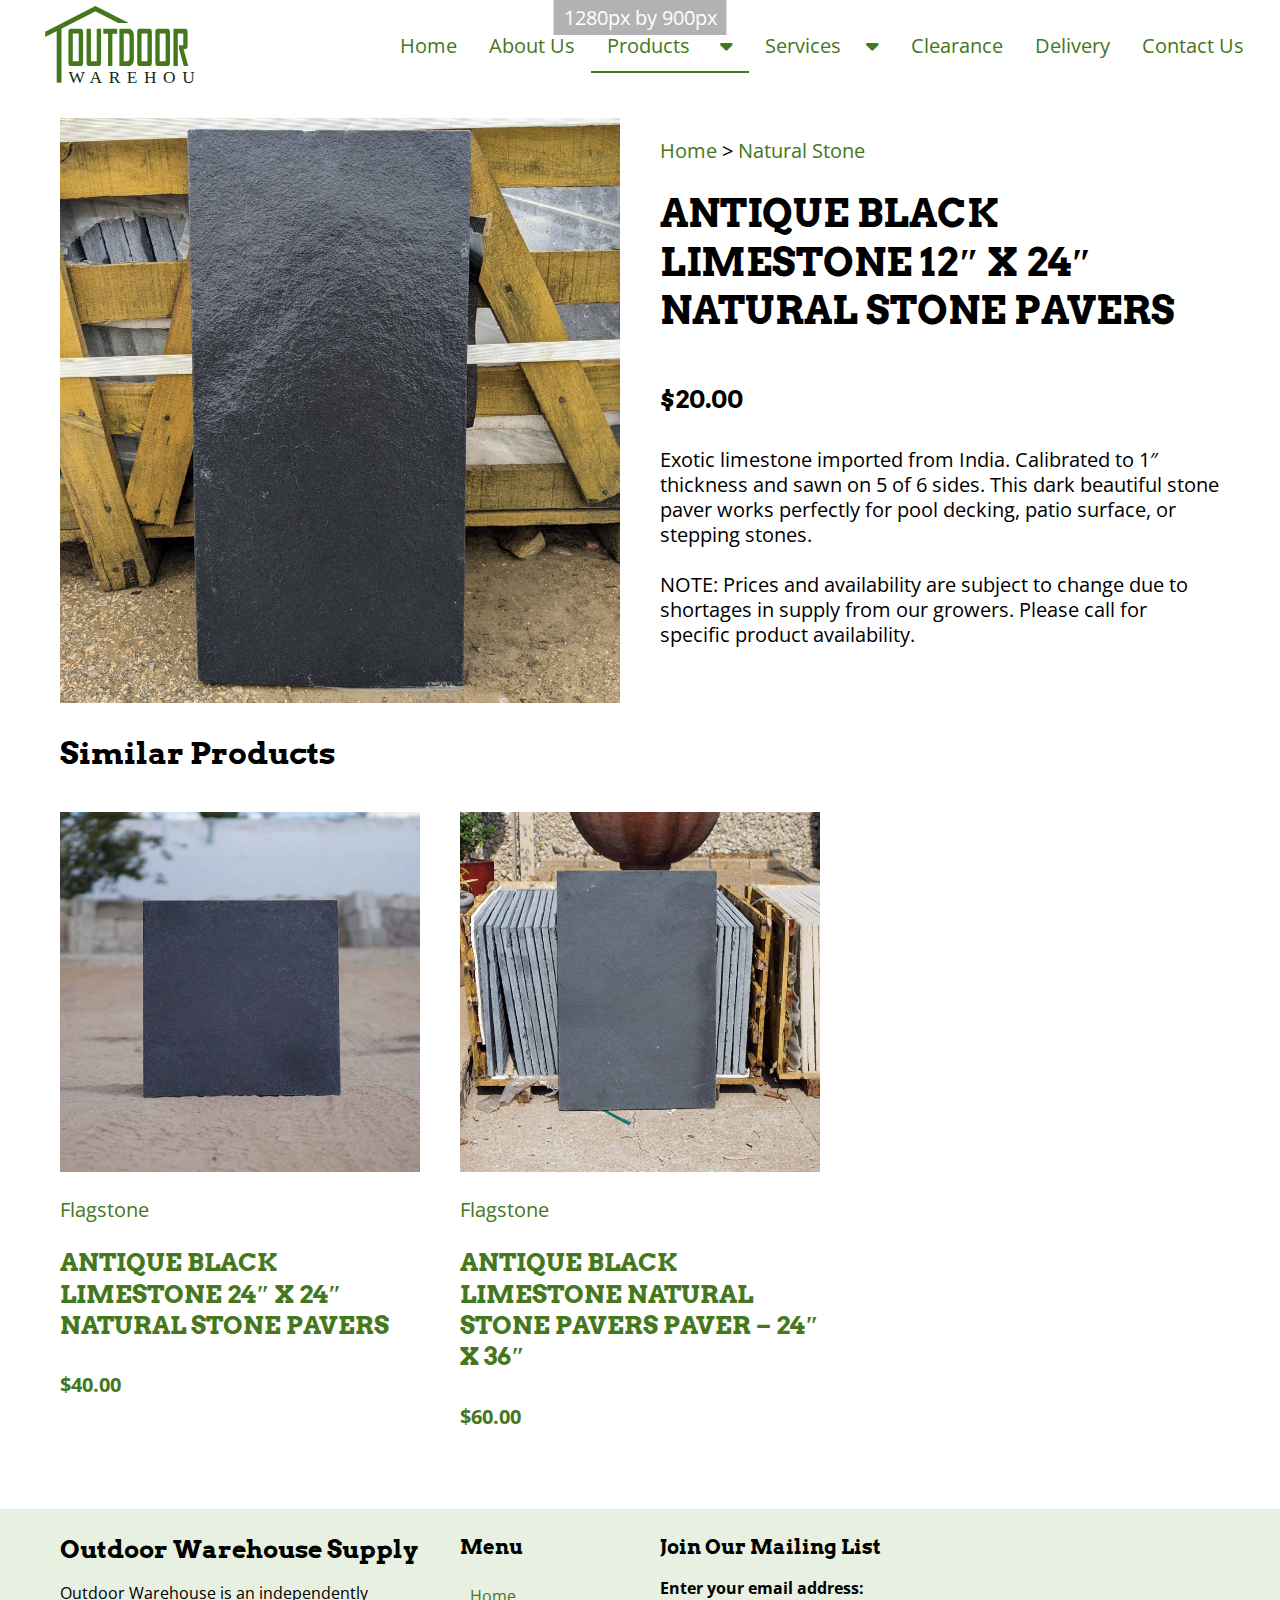
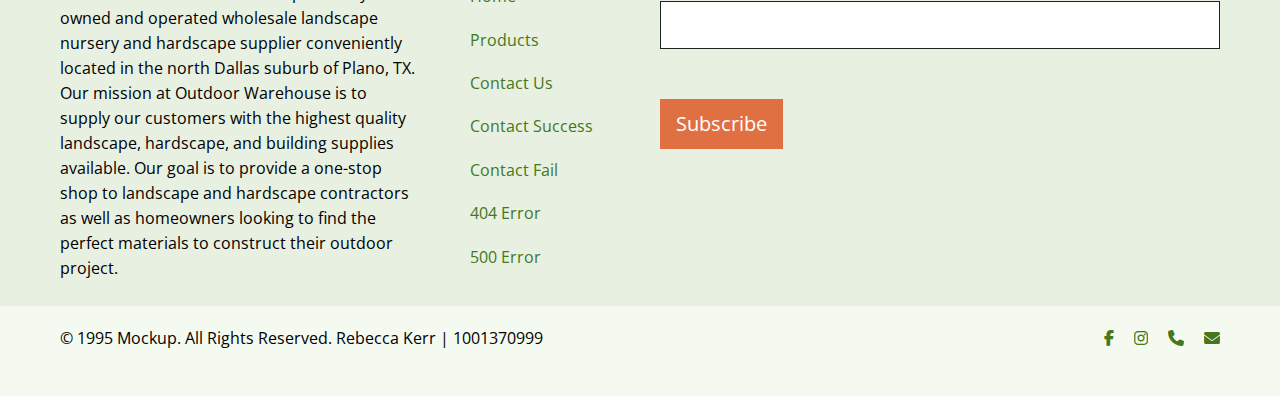
==== commit 83a4a508: "Added contact success and fail to footer." ====
--- a/web-communication-design-development-2-main/10 - website redesign/20-item.html
+++ b/web-communication-design-development-2-main/10 - website redesign/20-item.html
@@ -65,10 +65,10 @@
 
         <div class="container">
             <div class="row">
-                <div class="col-lg-6">
+                <div class="col-xs-12 col-md-12 col-lg-6">
                     <img src="images/flagstone.jpg" alt="Outside of Outdoor Warehouse with a bunch of colorful flowers">
                 </div>
-                <div class="col-lg-6">
+                <div class="col-xs-12 col-md-12 col-lg-6">
                     <p><a class="redirect" href=index.html>Home</a> > <a class="redirect" href="natural-stone.html">Natural Stone</a></p>
                     <h1>ANTIQUE BLACK LIMESTONE 12″ X 24″ NATURAL STONE PAVERS</h1>
                     <h3>$20.00</h3>
@@ -117,9 +117,9 @@
                         <ul class="unstyled footer-nav">
                             <li><a href="index.html">Home</a></li>
                             <li><a href="products.html">Products</a></li>
-                            <li><a href="services.html">Services</a></li>
-                            <li><a href="delivery.html">Delivery</a></li>
                             <li><a href="contact.html">Contact Us</a></li>
+                            <li><a href="success.html">Contact Success</a></li>
+                            <li><a href="fail.html">Contact Fail</a></li>
                             <li><a href="404.html">404 Error</a></li>
                             <li><a href="500.html">500 Error</a></li>
                         </ul>
--- a/web-communication-design-development-2-main/10 - website redesign/css/style.css
+++ b/web-communication-design-development-2-main/10 - website redesign/css/style.css
@@ -743,9 +743,40 @@
 
 /* End of Navigation Styles */
 
+/*Test Code Section*/
+.hero-text2{
+    text-align: center;
+    color: white;
+    padding: 1rem;
+}
+
+#map{
+    width: 100%;
+    height: 450px;
+    border: 0;
+}
+
+#youtube{
+    width: 100%;
+    height: 315px;
+}
+@media screen and (max-width: 576px){ 
+    .sm-none {display: none;}
+}
+@media screen and (min-width: 768px){ .hero-text2 { padding: 2rem; }}
+@media screen and (max-width: 992px){ 
+    .lg-none {display: none;}
+    .green {border-radius: 10px!important; padding-right: 1.5em;}
+    .md-order-1{order:2;}
+    .md-order-2{order:1;}
+}
+    @media screen and (min-width: 992px){ .hero-text2 { padding: 3rem;} .xl-only-none{display: none;}} 
+@media screen and (min-width: 1200px){ .hero-text2 { padding:4rem; }}
+
+
 .hero-image1 {
     background-image: linear-gradient(rgba(0, 0, 0, 0.5), rgba(0, 0, 0, 0.5)), url("../images/gardening.jpg");
-    height: 50vh;
+    height: fit-content;
     background-position: center;
     background-repeat: no-repeat;
     background-size: cover;
@@ -983,6 +1014,24 @@
     color: var(--primary);
 }
 
+.scroll {
+    overflow: scroll;
+    align-items: baseline;
+    justify-content: start;
+}
+
+.fa-circle-check {
+    color: var(--primary);
+    display: flex;
+    justify-content: center;
+}
+
+.fa-circle-xmark {
+    color: #D30005;
+    display: flex;
+    justify-content: center;
+}
+
   @media screen and (max-width: 575px){
     .fa-seedling {
         display: none;
